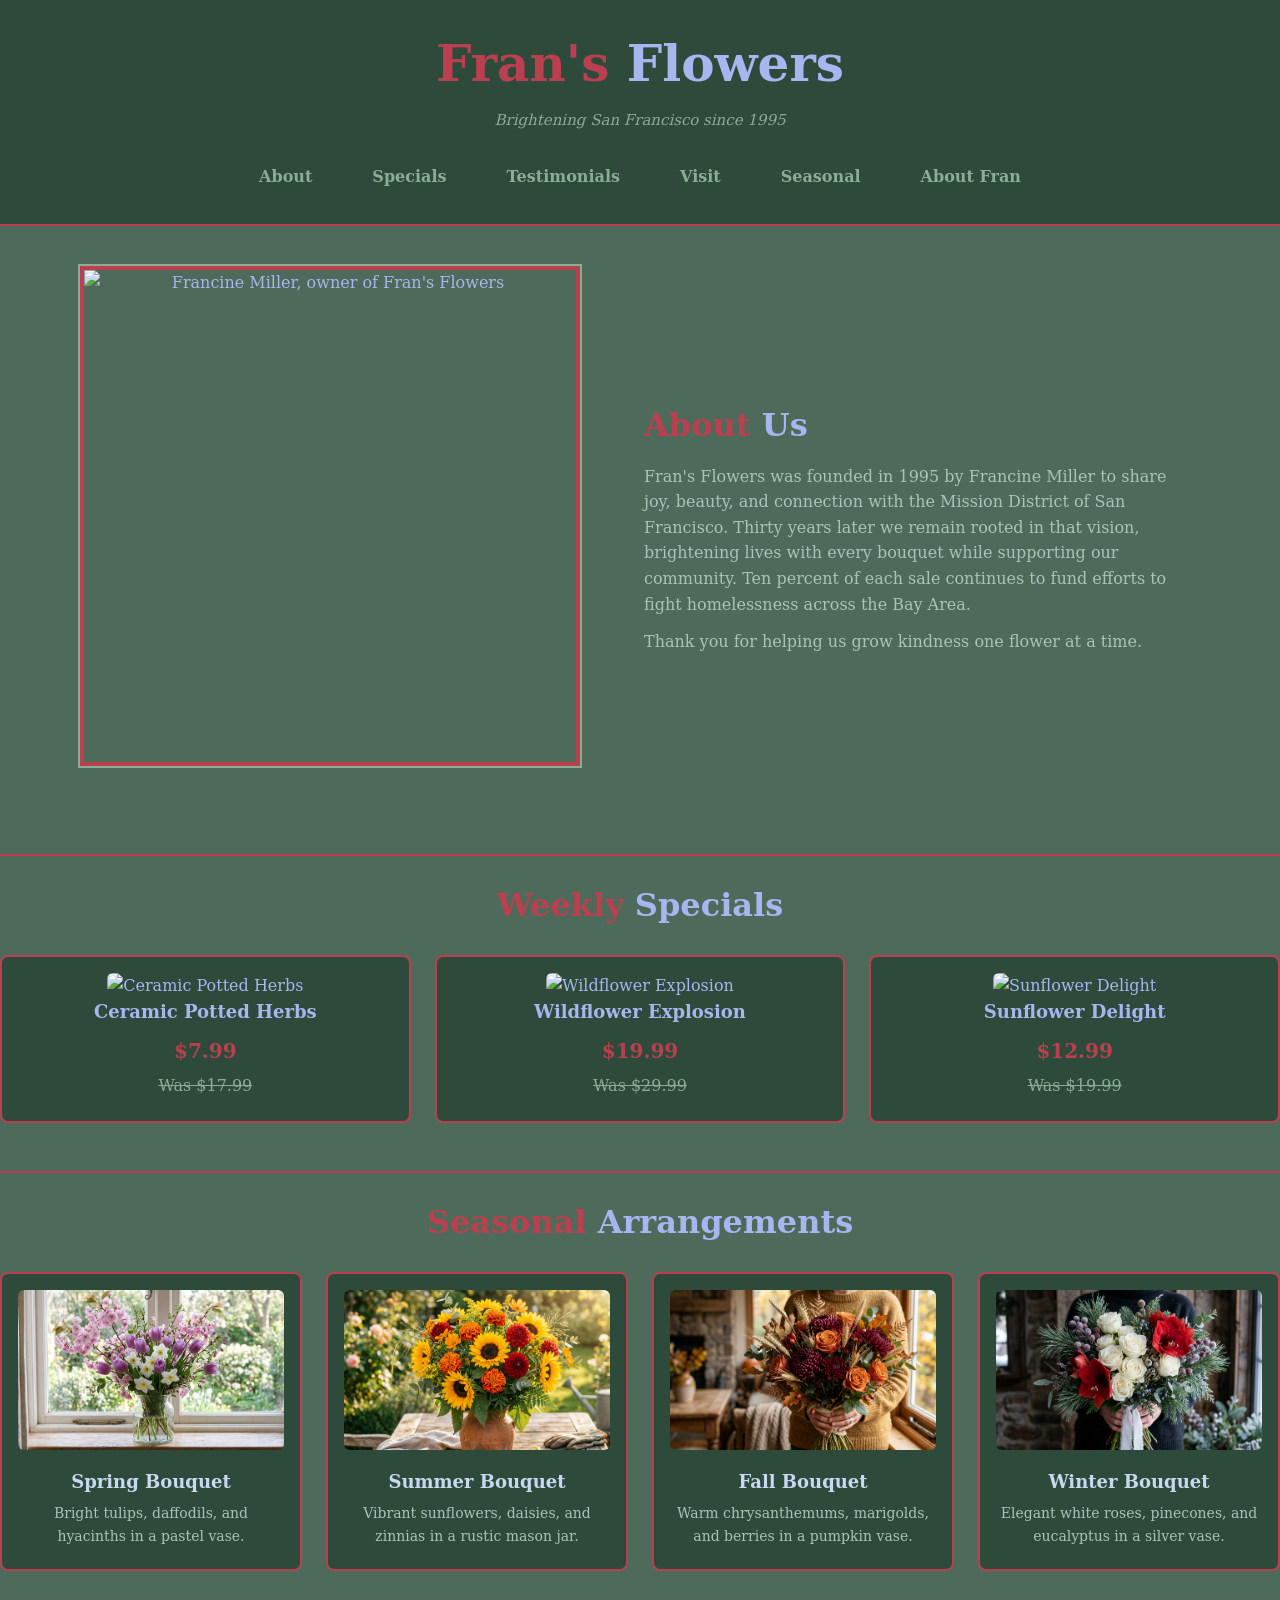
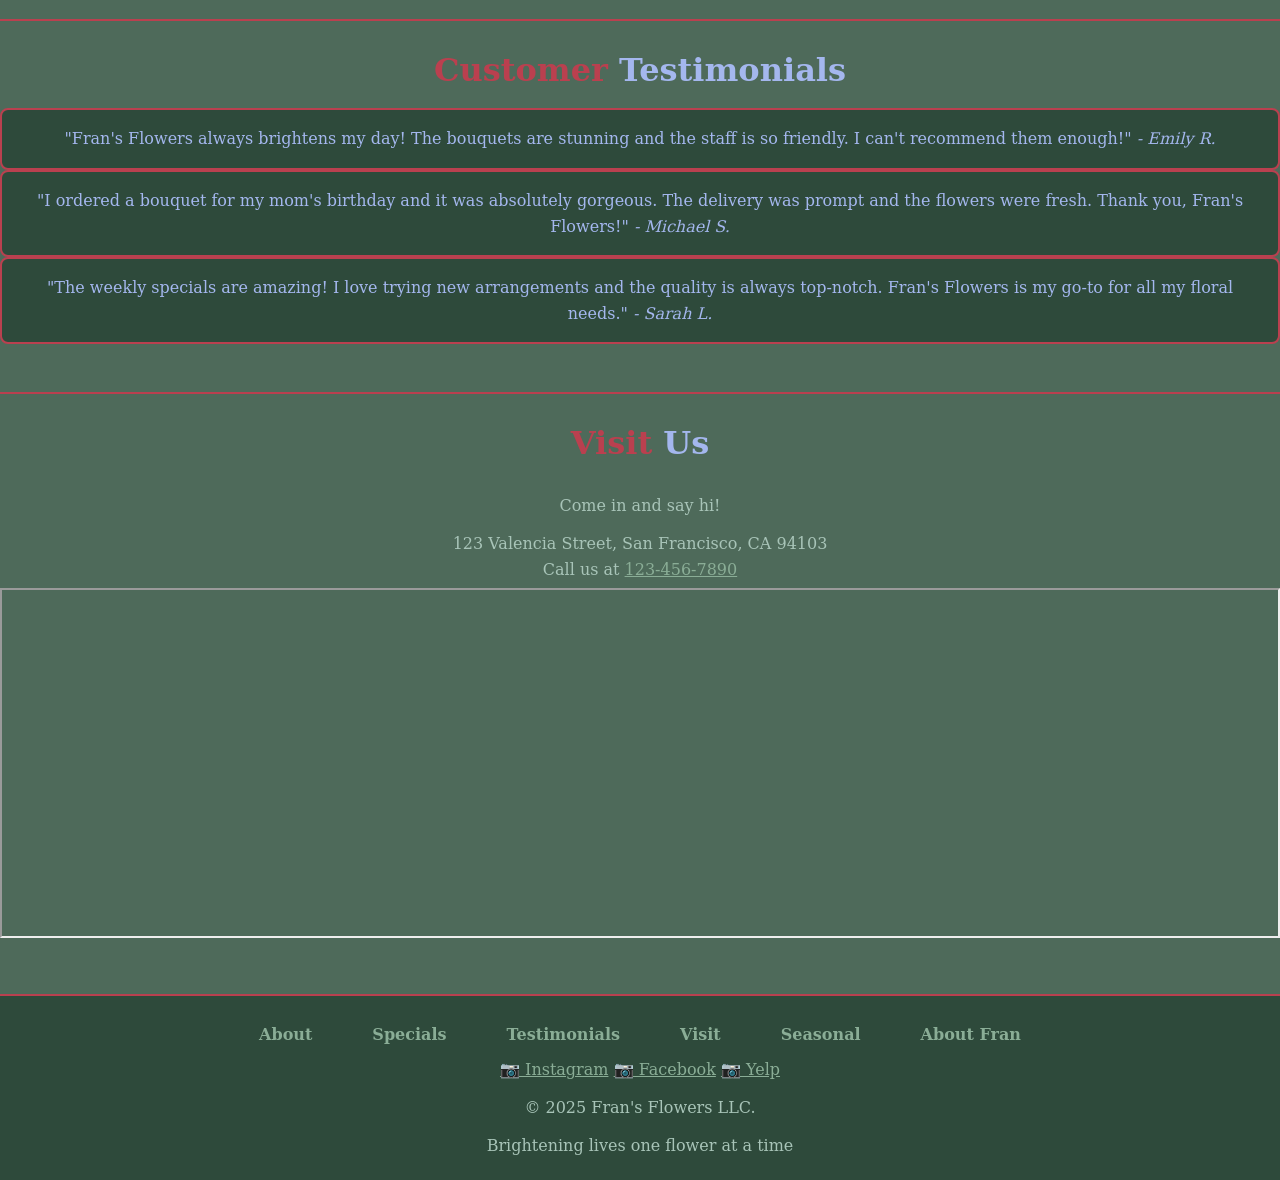
==== index.html @ 4b56d0f1 "all" ====
<!DOCTYPE html>
<html lang="en">
  <head>
    <meta charset="utf-8" />
    <meta name="viewport" content="width=device-width, initial-scale=1" />
    <title>Fran's Flowers | Boutique Flower Shop in San Francisco</title>
    <link href="style.css" rel="stylesheet" type="text/css" />
  </head>

  <body>
    <header>
      <div class="header-content">
        <h1><span class="accent">Fran's</span> Flowers</h1>
        <p class="tagline">Brightening San Francisco since 1995</p>
      </div>
      <nav role="navigation" aria-label="Main Navigation">
        <a href="#about">About</a>
        <a href="#specials">Specials</a>
        <a href="#testimonials">Testimonials</a>
        <a href="#visit">Visit</a>
        <a href="#seasonal">Seasonal</a>
        <a href="about.html">About Fran</a>
      </nav>
    </header>

    <div id="hero-about">

    <div id="hero-container">
      <img
        src="img/fran.png"
        alt="Francine Miller, owner of Fran's Flowers"
        class="hero-img"
      />
    </div>

    <main id="main-content">
      <section class="about-us" id="about">
        <h2><span class="accent">About</span> Us</h2>
        <p>
          Fran's Flowers was founded in 1995 by Francine Miller to share joy,
          beauty, and connection with the Mission District of San Francisco.
          Thirty years later we remain rooted in that vision, brightening lives
          with every bouquet while supporting our community. Ten percent of each
          sale continues to fund efforts to fight homelessness across the Bay
          Area.
        </p>
        <p>Thank you for helping us grow kindness one flower at a time.</p>
      </section>
    </div>

      <section class="specials" id="specials">
        <h2><span class="accent">Weekly</span> Specials</h2>
        <div class="specials-list">
          <article class="special-offer">
            <img src="img/potted_plant.png" alt="Ceramic Potted Herbs" />
            <h3>Ceramic Potted Herbs</h3>
            <p class="price-now">$7.99</p>
            <p class="price-was">Was $17.99</p>
          </article>

          <article class="special-offer">
            <img src="img/wild_flowers.png" alt="Wildflower Explosion" />
            <h3>Wildflower Explosion</h3>
            <p class="price-now">$19.99</p>
            <p class="price-was">Was $29.99</p>
          </article>

          <article class="special-offer">
            <img src="img/sunflowers.png" alt="Sunflower Delight" />
            <h3>Sunflower Delight</h3>
            <p class="price-now">$12.99</p>
            <p class="price-was">Was $19.99</p>
          </article>
        </div>
      </section>

      <section class="seasonal" id="seasonal">
        <h2><span class="accent">Seasonal</span> Arrangements</h2>
        <div class="seasonal-list">
          <article class="seasonal-arrangement">
            <img src="img/spring_bouquet.png" alt="Spring Bouquet" />
            <h3>Spring Bouquet</h3>
            <p>Bright tulips, daffodils, and hyacinths in a pastel vase.</p>
          </article>

          <article class="seasonal-arrangement">
            <img src="img/summer_bouquet.png" alt="Summer Bouquet" />
            <h3>Summer Bouquet</h3>
            <p>Vibrant sunflowers, daisies, and zinnias in a rustic mason jar.</p>
          </article>

          <article class="seasonal-arrangement">
            <img src="img/fall_bouquet.png" alt="Fall Bouquet" />
            <h3>Fall Bouquet</h3>
            <p>Warm chrysanthemums, marigolds, and berries in a pumpkin vase.</p>
          </article>

          <article class="seasonal-arrangement">
            <img src="img/winter_bouquet.png" alt="Winter Bouquet" />
            <h3>Winter Bouquet</h3>
            <p>Elegant white roses, pinecones, and eucalyptus in a silver vase.</p>
          </article>
        </div>
      </section>

      <section class="testimonials" id="testimonials">
        <h2><span class="accent">Customer</span> Testimonials</h2>
        <div class="testimonial-list">
          <blockquote class="testimonial">
            "Fran's Flowers always brightens my day! The bouquets are stunning and
            the staff is so friendly. I can't recommend them enough!"
            <cite>- Emily R.</cite>
          </blockquote>

          <blockquote class="testimonial">
            "I ordered a bouquet for my mom's birthday and it was absolutely
            gorgeous. The delivery was prompt and the flowers were fresh. Thank
            you, Fran's Flowers!"
            <cite>- Michael S.</cite>
          </blockquote>

          <blockquote class="testimonial">
            "The weekly specials are amazing! I love trying new arrangements and
            the quality is always top-notch. Fran's Flowers is my go-to for all
            my floral needs."
            <cite>- Sarah L.</cite>
          </blockquote>
        </div>
      </section>

      <section class="visit-us" id="visit">
        <h2><span class="accent">Visit</span> Us</h2>
        <div class="contact-info">
          <p>Come in and say hi!</p>
          <div class="address-block">
            <address>123 Valencia Street, San Francisco, CA 94103</address>
          </div>
          <div class="phone-block">
            <p>Call us at <a href="tel:+1234567890">123-456-7890</a></p>
          </div>
        </div>
        <iframe
        title="Map to Fran's Flowers at 123 Valencia Street, San Francisco"  
        src="https://www.google.com/maps/embed?pb=!1m18!1m12!1m3!1d3153.144965296929!2d-122.4230293!3d37.7689366!2m3!1f0!2f0!3f0!3m2!1i1024!2i768!4f13.1!3m3!1m2!1s0x808f7e3a37128e21%3A0xf85bfc7fef295b98!2s123%20Valencia%20St%2C%20San%20Francisco%2C%20CA%2094103!5e0!3m2!1sen!2sus!4v1722345678901!5m2!1sen!2sus"
          loading="lazy"
          referrerpolicy="no-referrer-when-downgrade"
        ></iframe>
      </section>
    </main>

    <footer role="contentinfo">
      <div class="footer-content">
        <div class="footer-nav">
          <a href="#about">About</a>
          <a href="#specials">Specials</a>
          <a href="#testimonials">Testimonials</a>
          <a href="#visit">Visit</a>
          <a href="#seasonal">Seasonal</a>
          <a href="about.html">About Fran</a>
        </div>
        <div class="footser-social">
          <a href="#" aria-label="Instagram">&#x1F4F7; Instagram</a>
          <a href="#" aria-label="Facebook">&#x1F4F7; Facebook</a>
          <a href="#" aria-label="Yelp">&#x1F4F7; Yelp</a>
        </div>
        <p>&copy; 2025 Fran's Flowers LLC.</p>
        <p>Brightening lives one flower at a time</p>
      </div>
    </footer>
  </body>
</html>
---- style.css ----
/* Base Styles */
* {
  margin: 0;
  padding: 0;
  box-sizing: border-box;
}

body {
  color: rgb(164, 183, 238);
  text-align: center;
  background-color: #4e6a5a;
  font-family: "Lora", Georgia, "Serif", cursive;
  line-height: 1.6;
}

/* Typography */

h1 {
  font-size: 50px;
  margin: 0;
}
h2 {
  font-size: 32px;
  margin-bottom: 12px;
}
h3 {
  font-size: 18px;
  margin-bottom: 8px;
}
p {
  margin-bottom: 6px;
}

header {
  background-color: #2e4a3b;
  padding: 24px 0;
  border-bottom: 2px solid #ba404f;
}

/* Links & Accents */
a {
  color: #8aad96;
}

.accent {
  color: #ba404f;
}

.tagline {
  font-size: 15px;
  color: #8aad96;
  margin-top: 4px;
  font-style: italic;
}

/* Images */
img {
  max-width: 100%;
  height: auto;
}

/* Hero Section */
#hero-about {
  padding: 24px;
  display: flex;
  align-items: center;
  gap: 24px;
  max-width: 1200px;
  margin: 0 auto;
}

#hero-container {
  display: flex;
  flex-shrink: 0;
  padding: 16px;
  justify-content: center;
}

#hero-container .hero-img {
  width: 500px;
  height: 500px;
  border: 4px solid #ba404f;
  outline: 2px solid #8aad96;
  object-fit: cover;
}

/* Main Content */
main {
  max-width: 1200px;
  margin: 0 auto;
  padding: 24px;
}

section {
  margin-top: 48px;
  padding-top: 24px;
  border-top: 2px solid #ba404f;
}

/* About Section */
.about-us {
  text-align: left;
  margin-top: 24px;
  padding-top: 12px;
  border-top: none;
}

.about-us p {
  max-width: 800px;
  margin: 0 auto 12px auto;
  color: #a8c4b8;
}

/* Specials Section */
.specials-list {
  display: grid;
  grid-template-columns: repeat(auto-fit, minmax(300px, 1fr));
  gap: 24px;
  margin-top: 24px;
}

.special-offer {
  background-color: #2e4a3b;
  padding: 16px;
  border: 2px solid #ba404f;
  border-radius: 8px;
}

.special-offer img {
  width: 80%;
  height: 140px;
  object-fit: cover;
  border-radius: 6px;
}

.price-now {
  color: #ba404f;
  font-size: 20px;
  font-weight: bold;
}

.price-was {
  color: #8aad96;
  text-decoration: line-through;
}

/* Visit Us Section */
.contact-info {
  margin-top: 24px;
  color: #a8c4b8;
}

address {
  font-style: normal;
  margin-top: 12px;
}

iframe {
  width: 100%;
  height: 350px;
}

/* Footer */
footer {
  margin-top: 48px;
  background-color: #2e4a3b;
  border-top: 2px solid #ba404f;
  padding: 16px;
}

.footer-nav {
  display: flex;
  justify-content: center;
  gap: 24px;
  flex-wrap: wrap;
}

.footer-nav a {
  color: #8aad96;
  text-decoration: none;
  font-weight: bold;
  padding: 8px 16px;
  border: 2px solid transparent;
  transition: all 0.3s ease;
}

.footer-nav a:hover {
  border-color: #ba404f;
  background-color: #ba404f;
  color: #fff;
}

.footer-social {
  margin-top: 12px;
  display: flex;
  justify-content: center;
  gap: 16px;
}

.footer-social a {
  color: #8aad96;
  font-size: 20px;
  transition: color 0.3s ease;
}

.footer-social a:hover {
  color: #ba404f;
}

.footer-content p {
  color: #a8c4b8;
  margin-top: 12px;
}

/* Naviation */
nav {
  display: flex;
  justify-content: center;
  gap: 24px;
  padding-top: 16px;
  flex-wrap: wrap;
}

nav a {
  color: #8aad96;
  text-decoration: none;
  font-weight: bold;
  padding: 8px 16px;
  border: 2px solid transparent;
  transition: all 0.3s ease;
}

nav a:hover {
  border-color: #ba404f;
  background-color: #ba404f;
  color: #fff;
}

.nav-active {
  border-color: #ba404f;
  background-color: #ba404f;
  color: #fff;
}

/* Testimonials */
.testimonials-list {
  display: flex;
  flex-direction: column;
  gap: 24px;
  margin-top: 24px;
}

.testimonial {
  background-color: #2e4a3b;
  padding: 16px;
  border: 2px solid #ba404f;
  border-radius: 8px;
}

.testimonial .quote {
  font-style: italic;
  color: #a8c4b8;
  margin-bottom: 12px;
}

.testimonial .author {
  font-weight: bold;
  color: #ba404f;
}

/* Seasonal Section */
.seasonal-subtitle {
  color: #8aad96;
  font-size: 18px;
  margin-bottom: 12px;
}

.seasonal-feature {
  background-color: #2e4a3b;
  padding: 16px;
  border: 2px solid #ba404f;
  border-radius: 8px;
  margin-top: 24px;
}

.seasonal-details h3 {
  color: #ba404f;
  margin-bottom: 8px;
}

.seasonal-details p {
  color: #a8c4b8;
}

/* Seasonal Arrangements */
.seasonal-list {
  display: grid;
  grid-template-columns: repeat(auto-fit, minmax(220px, 1fr));
  gap: 24px;
  margin-top: 24px;
}

.seasonal-arrangement {
  background-color: #2e4a3b;
  padding: 16px;
  border: 2px solid #ba404f;
  border-radius: 8px;
}

.seasonal-arrangement img {
  width: 100%;
  height: 160px;
  object-fit: cover;
  border-radius: 6px;
  margin-bottom: 10px;
}

.seasonal-arrangement h3 {
  color: #c8d8f0;
  margin-bottom: 6px;
}

.seasonal-arrangement p {
  color: #a8c4b8;
  font-size: 14px;
}

/* About Fran */
.about-fran {
  display: flex;
  flex-direction: column;
  align-items: center;
  gap: 24px;
  margin-top: 24px;
}

.fran-values {
  background-color: #2e4a3b;
  padding: 16px;
  border: 2px solid #ba404f;
  border-radius: 8px;
  max-width: 800px;
}

.value-card {
  margin-bottom: 12px;
}

.value-card h3 {
  color: #ba404f;
  margin-bottom: 8px;
}

.value-card p {
  color: #a8c4b8;
}
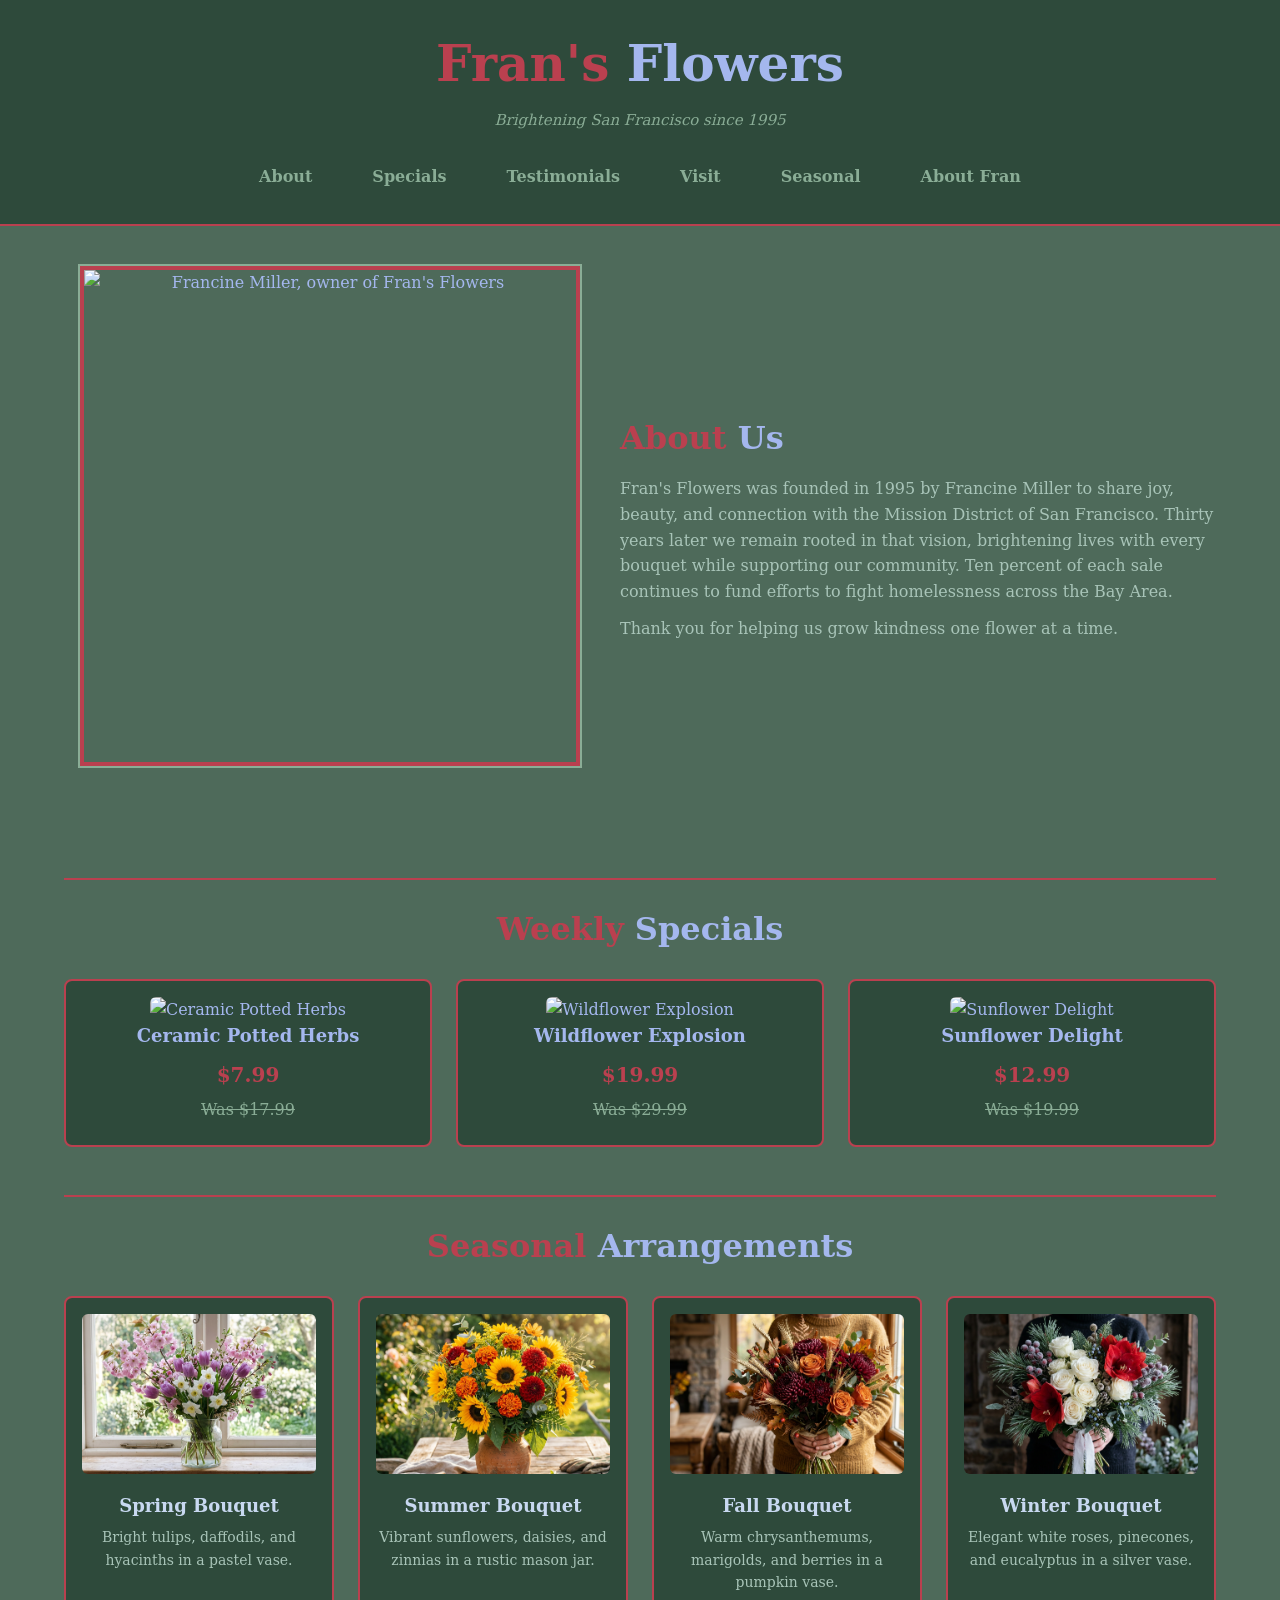
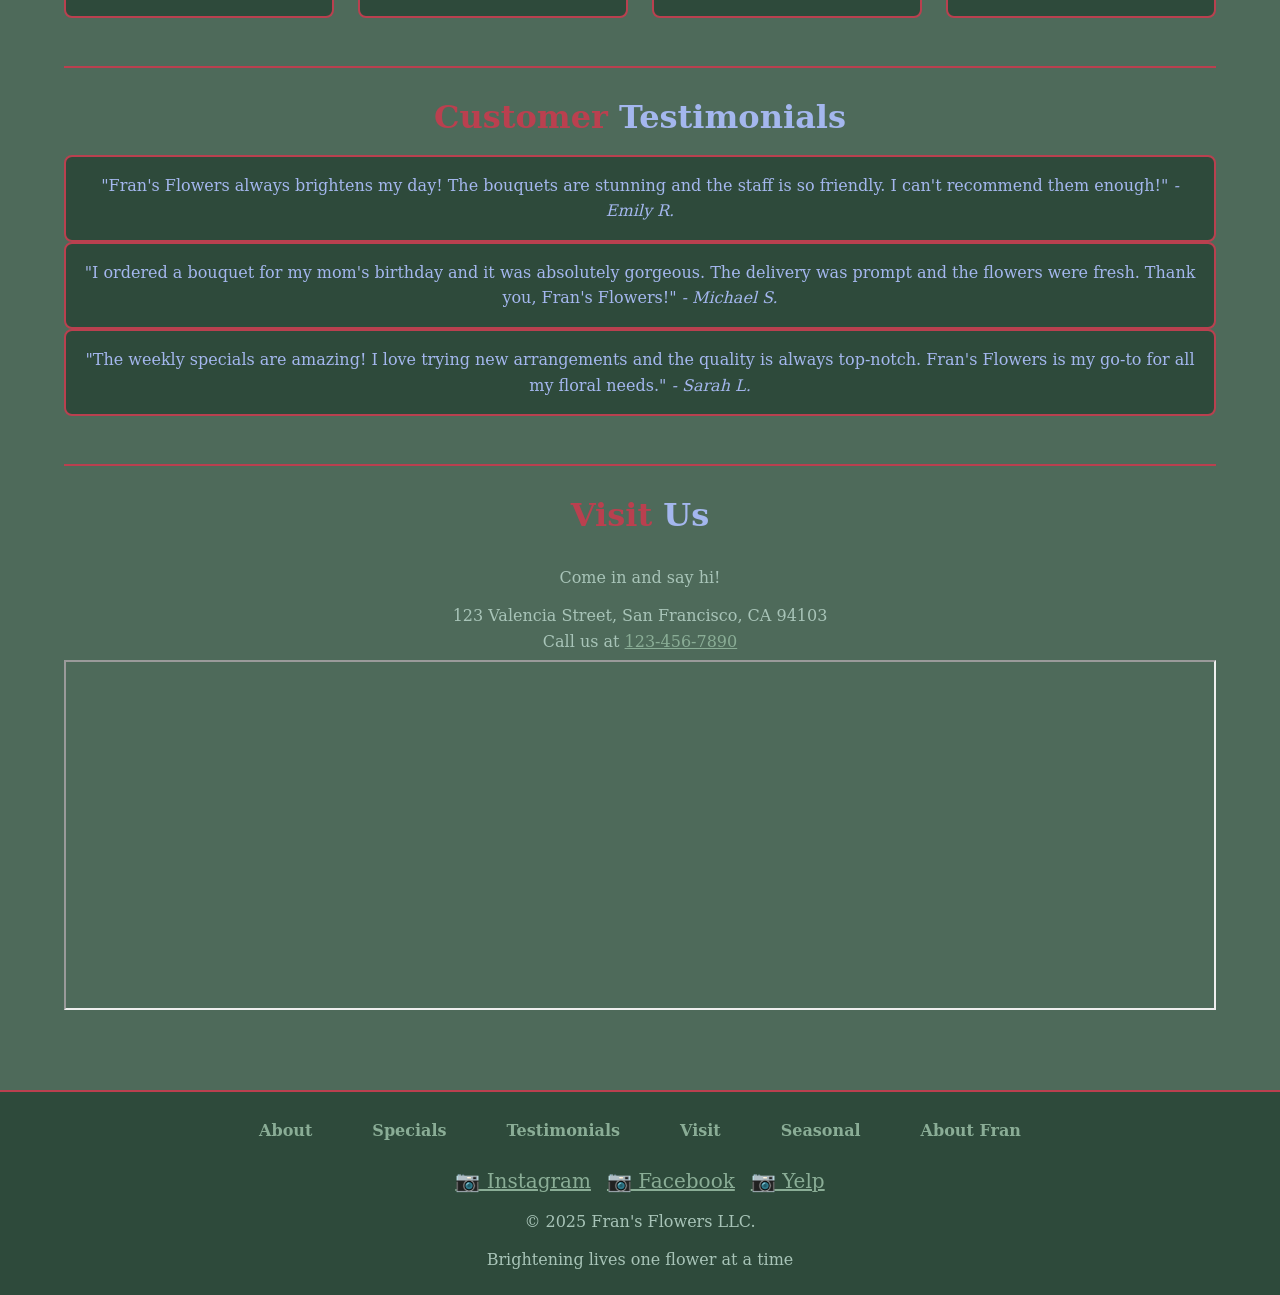
==== commit 55b13a7c: "fix" ====
--- a/index.html
+++ b/index.html
@@ -1,4 +1,4 @@
-<!DOCTYPE html>
+<!doctype html>
 <html lang="en">
   <head>
     <meta charset="utf-8" />
@@ -24,16 +24,14 @@
     </header>
 
     <div id="hero-about">
+      <div id="hero-container">
+        <img
+          src="img/fran.png"
+          alt="Francine Miller, owner of Fran's Flowers"
+          class="hero-img"
+        />
+      </div>
 
-    <div id="hero-container">
-      <img
-        src="img/fran.png"
-        alt="Francine Miller, owner of Fran's Flowers"
-        class="hero-img"
-      />
-    </div>
-
-    <main id="main-content">
       <section class="about-us" id="about">
         <h2><span class="accent">About</span> Us</h2>
         <p>
@@ -48,6 +46,7 @@
       </section>
     </div>
 
+    <main id="main-content">
       <section class="specials" id="specials">
         <h2><span class="accent">Weekly</span> Specials</h2>
         <div class="specials-list">
@@ -86,19 +85,25 @@
           <article class="seasonal-arrangement">
             <img src="img/summer_bouquet.png" alt="Summer Bouquet" />
             <h3>Summer Bouquet</h3>
-            <p>Vibrant sunflowers, daisies, and zinnias in a rustic mason jar.</p>
+            <p>
+              Vibrant sunflowers, daisies, and zinnias in a rustic mason jar.
+            </p>
           </article>
 
           <article class="seasonal-arrangement">
             <img src="img/fall_bouquet.png" alt="Fall Bouquet" />
             <h3>Fall Bouquet</h3>
-            <p>Warm chrysanthemums, marigolds, and berries in a pumpkin vase.</p>
+            <p>
+              Warm chrysanthemums, marigolds, and berries in a pumpkin vase.
+            </p>
           </article>
 
           <article class="seasonal-arrangement">
             <img src="img/winter_bouquet.png" alt="Winter Bouquet" />
             <h3>Winter Bouquet</h3>
-            <p>Elegant white roses, pinecones, and eucalyptus in a silver vase.</p>
+            <p>
+              Elegant white roses, pinecones, and eucalyptus in a silver vase.
+            </p>
           </article>
         </div>
       </section>
@@ -107,8 +112,8 @@
         <h2><span class="accent">Customer</span> Testimonials</h2>
         <div class="testimonial-list">
           <blockquote class="testimonial">
-            "Fran's Flowers always brightens my day! The bouquets are stunning and
-            the staff is so friendly. I can't recommend them enough!"
+            "Fran's Flowers always brightens my day! The bouquets are stunning
+            and the staff is so friendly. I can't recommend them enough!"
             <cite>- Emily R.</cite>
           </blockquote>
 
@@ -140,8 +145,8 @@
           </div>
         </div>
         <iframe
-        title="Map to Fran's Flowers at 123 Valencia Street, San Francisco"  
-        src="https://www.google.com/maps/embed?pb=!1m18!1m12!1m3!1d3153.144965296929!2d-122.4230293!3d37.7689366!2m3!1f0!2f0!3f0!3m2!1i1024!2i768!4f13.1!3m3!1m2!1s0x808f7e3a37128e21%3A0xf85bfc7fef295b98!2s123%20Valencia%20St%2C%20San%20Francisco%2C%20CA%2094103!5e0!3m2!1sen!2sus!4v1722345678901!5m2!1sen!2sus"
+          title="Map to Fran's Flowers at 123 Valencia Street, San Francisco"
+          src="https://www.google.com/maps/embed?pb=!1m18!1m12!1m3!1d3153.144965296929!2d-122.4230293!3d37.7689366!2m3!1f0!2f0!3f0!3m2!1i1024!2i768!4f13.1!3m3!1m2!1s0x808f7e3a37128e21%3A0xf85bfc7fef295b98!2s123%20Valencia%20St%2C%20San%20Francisco%2C%20CA%2094103!5e0!3m2!1sen!2sus!4v1722345678901!5m2!1sen!2sus"
           loading="lazy"
           referrerpolicy="no-referrer-when-downgrade"
         ></iframe>
@@ -158,7 +163,7 @@
           <a href="#seasonal">Seasonal</a>
           <a href="about.html">About Fran</a>
         </div>
-        <div class="footser-social">
+        <div class="footer-social">
           <a href="#" aria-label="Instagram">&#x1F4F7; Instagram</a>
           <a href="#" aria-label="Facebook">&#x1F4F7; Facebook</a>
           <a href="#" aria-label="Yelp">&#x1F4F7; Yelp</a>
